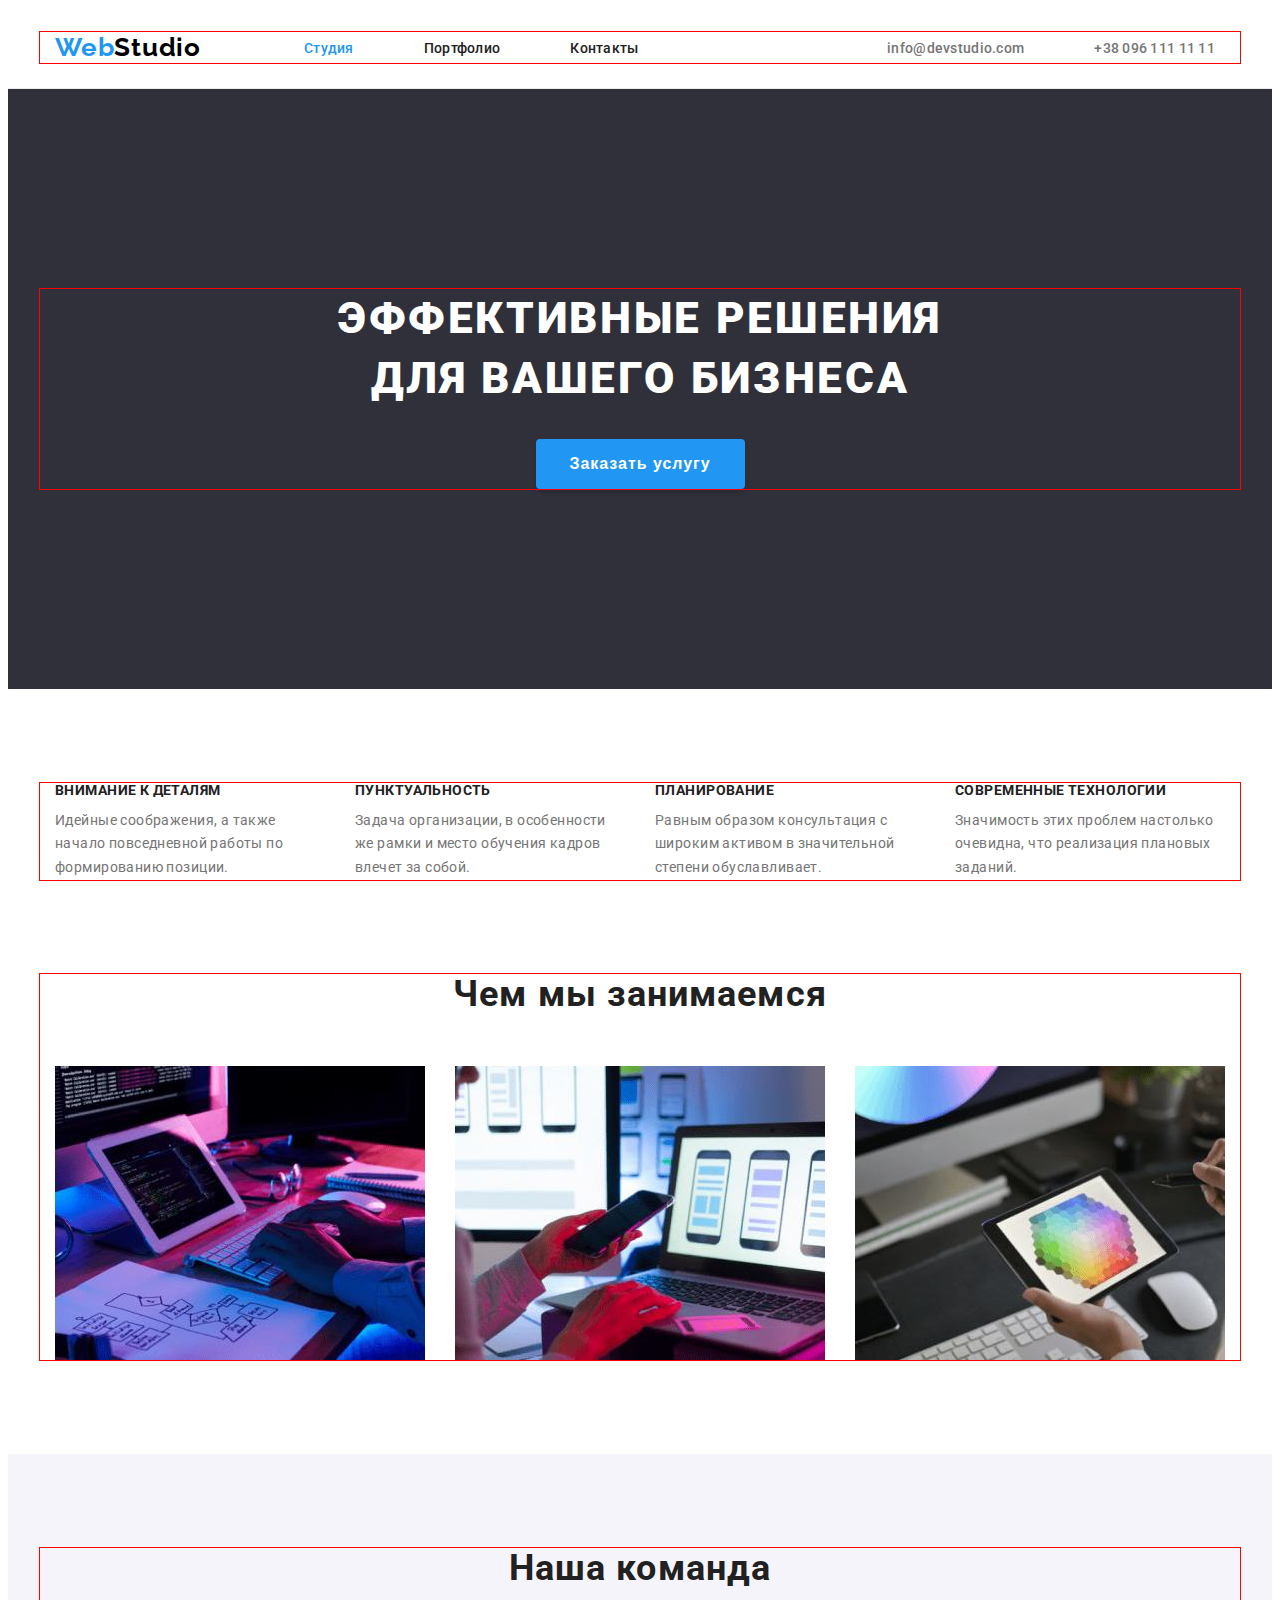
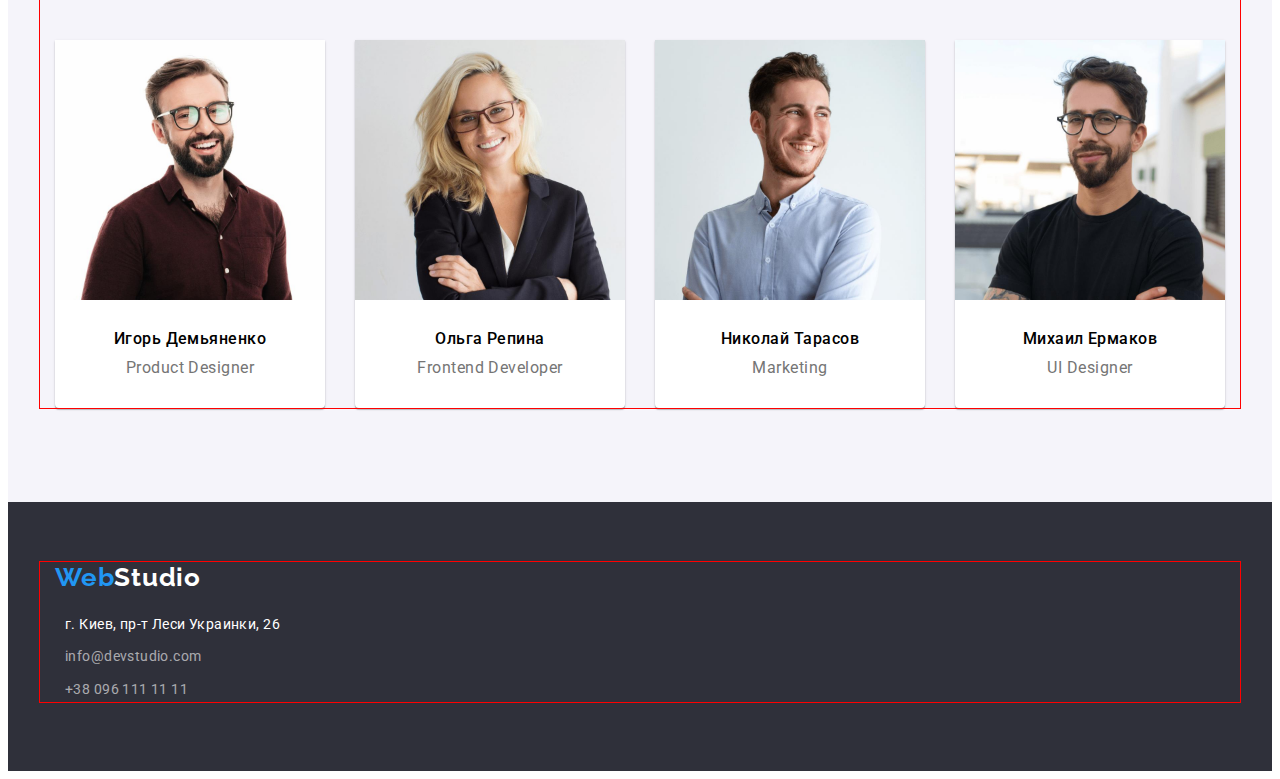
==== index.html @ afd95043 "new add" ====
<!DOCTYPE html>
<html lang="ru">
  <head>
    <meta charset="UTF-8" />
    <meta http-equiv="X-UA-Compatible" content="IE=edge" />
    <meta name="viewport" content="width=device-width, initial-scale=1.0" />
    <link rel="preconnect" href="https://fonts.googleapis.com" />
    <link rel="preconnect" href="https://fonts.gstatic.com" crossorigin />
    <link
      href="https://fonts.googleapis.com/css2?family=Raleway:wght@700&family=Roboto:wght@400;500;700;900&display=swap"
      rel="stylesheet"
    />
    <title>Web Studio</title>
    <link
      rel="stylesheet"
      href="https://cdnjs.cloudflare.com/ajax/libs/modern-normalize/1.1.0/modern-normalize.min.css"
      integrity="sha512-wpPYUAdjBVSE4KJnH1VR1HeZfpl1ub8YT/NKx4PuQ5NmX2tKuGu6U/JRp5y+Y8XG2tV+wKQpNHVUX03MfMFn9Q=="
      crossorigin="anonymous"
      referrerpolicy="no-referrer"
    />
    <link rel="stylesheet" href="./css/style.css" />
  </head>
  <!-- HEADER -->
  <body>
    <header class="header">
      <div class="conteiner">
        <nav class="header-nav">
          <a href="/" class="header-logo link"
            >Web<span class="colortext-logo">Studio</span></a
          >
          <ul class="header-list list">
            <li class="header-item">
              <a href="" class="header-link link current">Студия</a>
            </li>
            <li class="header-item">
              <a href="./portfolio.html" class="header-link link">Портфолио</a>
            </li>
            <li class="header-item">
              <a href="" class="header-link link">Контакты</a>
            </li>
          </ul>
        </nav>
        <ul class="header-second-list list">
          <li>
            <a href="mailto:info@devstudio.com" class="header-mail link"
              >info@devstudio.com</a
            >
          </li>
          <li>
            <a href="tel:+380961111111" class="header-tel link"
              >+38 096 111 11 11</a
            >
          </li>
        </ul>
      </div>
    </header>
    <!-- HERO  -->
    <main>
      <section class="hero">
        <div class="conteiner">
          <h1 class="hero-title">
            Эффективные решения <br />
            для вашего бизнеса
          </h1>
          <button type="button" class="hero-btn">Заказать услугу</button>
        </div>
      </section>
      <!-- SPECIALTY  -->
      <section class="specialty">
        <div class="conteiner">
          <h2 class="specialty-title visually-hidden">Особенности</h2>
          <ul class="specialty-list list">
            <li class="specialty-item">
              <h3 class="specialty-item-title">Внимание к деталям</h3>
              <p class="specialty-item-text">
                Идейные соображения, а также начало повседневной работы по
                формированию позиции.
              </p>
            </li>
            <li class="specialty-item">
              <h3 class="specialty-item-title">Пунктуальность</h3>
              <p class="specialty-item-text">
                Задача организации, в особенности же рамки и место обучения
                кадров влечет за собой.
              </p>
            </li>
            <li class="specialty-item">
              <h3 class="specialty-item-title">Планирование</h3>
              <p class="specialty-item-text">
                Равным образом консультация с широким активом в значительной
                степени обуславливает.
              </p>
            </li>
            <li class="specialty-item">
              <h3 class="specialty-item-title">Современные технологии</h3>
              <p class="specialty-item-text">
                Значимость этих проблем настолько очевидна, что реализация
                плановых заданий.
              </p>
            </li>
          </ul>
        </div>
      </section>
      <!-- ABOUT WORKS -->
      <section class="about">
        <div class="conteiner">
          <h2 class="about-titel">Чем мы занимаемся</h2>
          <ul class="about-list list">
            <li class="about-item">
              <img
                src="./img/devel-1.jpeg"
                alt="Разработка"
                width="370"
                height="294"
              />
            </li>
            <li class="about-item">
              <img
                src="./img/apps-2.jpeg"
                alt="Приложение"
                width="370"
                height="294"
              />
            </li>
            <li class="about-item">
              <img
                src="./img/web-3.jpeg"
                alt="Дизайн"
                width="370"
                height="294"
              />
            </li>
          </ul>
        </div>
      </section>
      <!-- OUR TEAM -->
      <section class="our-team">
        <div class="conteiner">
          <h2 class="our-team-title">Наша команда</h2>
          <ul class="our-team-list list">
            <li class="our-team-item">
              <img
                src="./img/demyanenko-1.jpeg"
                alt="Дизайнер"
                width="270"
                height="260"
              />
              <div class="container-team-item">
                <h3 class="our-team-item-title">Игорь Демьяненко</h3>
                <p class="our-team-item-text">Product Designer</p>
              </div>
            </li>
            <li class="our-team-item">
              <img
                src="./img/repina-2.jpeg"
                alt="Фронтенд-разработчик"
                width="270"
                height="260"
              />
              <div class="container-team-item">
                <h3 class="our-team-item-title">Ольга Репина</h3>
                <p class="our-team-item-text">Frontend Developer</p>
              </div>
            </li>
            <li class="our-team-item">
              <img
                src="./img/tarasov-3.jpeg"
                alt="Маркетолог"
                width="270"
                height="260"
              />
              <div class="container-team-item">
                <h3 class="our-team-item-title">Николай Тарасов</h3>
                <p class="our-team-item-text">Marketing</p>
              </div>
            </li>
            <li class="our-team-item">
              <img
                src="./img/ermakov-4.jpeg"
                alt="Дизайнер интерфейса"
                width="270"
                height="260"
              />
              <div class="container-team-item">
                <h3 class="our-team-item-title">Михаил Ермаков</h3>
                <p class="our-team-item-text">UI Designer</p>
              </div>
            </li>
          </ul>
        </div>
      </section>
    </main>
    <!-- FOOTER -->
    <footer class="footer">
      <div class="conteiner">
        <a href="/" class="footer-logo link"
          >Web<span class="colortext-footer">Studio</span></a
        >
        <address class="footer-address">
          <ul class="footer-list list">
            <li class="footer-item">
              <a href="/" class="footer-adress-link link"
                >г. Киев, пр-т Леси Украинки, 26</a
              >
            </li>
            <li class="footer-item">
              <a href="mailto:info@devstudio.com" class="footer-link link"
                >info@devstudio.com</a
              >
            </li>
            <li class="footer-item">
              <a href="tel:+380961111111" class="footer-link link"
                >+38 096 111 11 11</a
              >
            </li>
          </ul>
        </address>
      </div>
    </footer>
  </body>
</html>
---- css/style.css ----
:root {
  --main-text-color: #212121;
  --second-gray-text: #757575;
  --white-text-color: #ffffff;
  --accent-color: #2196f3;
  --typical-margin: 30px;
}

* {
  box-sizing: border-box;
}

h1,
h2,
h3,
h4,
h5,
h6,
p {
  margin: 0;
}

ul {
  margin: 0;
  padding-left: 0;
}

img {
  display: block;
  max-width: 100%;
  height: auto;
}

body {
  font-family: "roboto", sans-serif;
}

.list {
  list-style: none;
}

.link {
  text-decoration: none;
}

.visually-hidden {
  position: absolute;
  white-space: nowrap;
  width: 1px;
  height: 1px;
  overflow: hidden;
  border: 0;
  padding: 0;
  clip: rect(0 0 0 0);
  clip-path: inset(50%);
  margin: -1px;
}

/* HEADER */

.header-nav {
  display: flex;
  align-items: center;
}

.header-list {
  display: flex;
}

.header-second-list {
  display: flex;
  margin-left: auto;
}

.header {
  padding-top: 24px;
  padding-bottom: 25px;
  border-bottom: 1px solid #ececec;
}

.header .conteiner {
  display: flex;
  align-items: center;
}

.conteiner {
  width: 1200px;
  padding-left: 15px;
  padding-right: 15px;
  margin: 0 auto;
  outline: 1px solid red;
}

.header-link:hover,
.header-link:focus {
  color: var(--accent-color);
}

.header-link {
  padding: 10px;
}

.header-logo {
  font-family: "Raleway";
  font-style: normal;
  font-weight: 700;
  font-size: 26px;
  line-height: 1.19;
  letter-spacing: 0.03em;
  color: var(--accent-color);
  margin-right: 93px;
}

.colortext-logo {
  color: #000000;
}

.header-link {
  font-weight: 500;
  font-size: 14px;
  line-height: 1.14;
  letter-spacing: 0.02em;
  color: var(--main-text-color);
}

.header-item .header-link.current {
  color: var(--accent-color);
}

.header-item:not(:last-child) {
  margin-right: 50px;
}

.header-mail,
.header-tel {
  font-weight: 500;
  font-size: 14px;
  line-height: 1.14;
  letter-spacing: 0.02em;
  color: var(--second-gray-text);
}

.header-mail {
  margin-right: 50px;
}

.header-mail,
.header-tel {
  padding: 10px;
}

.header-mail:hover,
.header-mail:focus {
  color: var(--accent-color);
}

.header-tel:hover,
.header-tel:focus {
  color: var(--accent-color);
}

/* HERO */

.hero {
  background: #2f303a;
  padding-top: 200px;
  padding-bottom: 200px;
}

.hero-title {
  font-weight: 900;
  font-size: 44px;
  line-height: 1.36;
  text-align: center;
  letter-spacing: 0.06em;
  text-transform: uppercase;
  color: var(--white-text-color);
  margin-bottom: var(--typical-margin);
}

.hero-btn {
  font-weight: 700;
  font-size: 16px;
  line-height: 1.88;
  display: flex;
  align-items: center;
  text-align: center;
  letter-spacing: 0.06em;
  color: var(--white-text-color);
  background-color: var(--accent-color);
  cursor: pointer;
  padding: 10px 32px;
  min-width: 200px;
  height: 50px;
  margin: 0 auto;
  box-shadow: 0px 4px 4px rgba(0, 0, 0, 0.15);
  border-radius: 4px;
  border-color: transparent;
}

.hero-btn:hover,
.hero-btn:focus {
  background-color: #188ce8;
  text-shadow: 0px 4px 4px rgba(0, 0, 0, 0.15);
}

/* SPECIALTY */

.specialty {
  padding-top: 94px;
  padding-bottom: 94px;
}

.specialty-list {
  display: flex;
}

.specialty-item {
  max-width: 270px;
}

.specialty-item:not(:last-child) {
  margin-right: 30px;
}

.specialty-item-title {
  font-weight: 700;
  font-size: 14px;
  line-height: 1.14;
  letter-spacing: 0.03em;
  text-transform: uppercase;
  color: var(--main-text-color);
  margin-bottom: 10px;
}

.specialty-item-text {
  font-size: 14px;
  line-height: 1.71;
  letter-spacing: 0.03em;
  color: var(--second-gray-text);
}

/* ABOUT WORKS */

.about {
  padding-top: -94px;
  padding-bottom: 94px;
}

.about-list {
  display: flex;
}
.about-list :not(:last-child) {
  margin-right: 30px;
}

.about-titel {
  font-weight: 700;
  font-size: 36px;
  line-height: 1.16;
  text-align: center;
  letter-spacing: 0.03em;
  color: var(--main-text-color);
  margin-bottom: 50px;
}

/* OUR TEAM */

.our-team {
  background: #f5f4fa;
  padding-top: 94px;
  padding-bottom: 94px;
}

.our-team-title {
  font-weight: 700;
  font-size: 36px;
  line-height: 1.16;
  text-align: center;
  letter-spacing: 0.03em;
  color: var(--main-text-color);
  margin-bottom: 50px;
}

.our-team-item {
  background-color: var(--white-text-color);
  box-shadow: 0px 1px 3px rgba(0, 0, 0, 0.12), 0px 1px 1px rgba(0, 0, 0, 0.14),
    0px 2px 1px rgba(0, 0, 0, 0.2);
  border-radius: 0px 0px 4px 4px;
}

.our-team-item-title {
  font-weight: 500;
  font-size: 16px;
  line-height: 1.18;
  text-align: center;
  letter-spacing: 0.03em;
  margin-bottom: 10px;
}

.our-team-list {
  display: flex;
}

.our-team-item:not(:last-child) {
  margin-right: 30px;
}

.our-team-item-text {
  font-size: 16px;
  line-height: 1.18;
  text-align: center;
  letter-spacing: 0.03em;
  color: var(--second-gray-text);
}

.container-team-item {
  padding: var(--typical-margin);
}

/* FOOTER */

.footer {
  background-color: #2f303a;
  padding-top: 60px;
  padding-bottom: 60px;
}

.footer-logo {
  font-family: "Raleway";
  font-style: normal;
  font-weight: 700;
  font-size: 26px;
  line-height: 1.19;
  letter-spacing: 0.03em;
  color: var(--accent-color);
}

.footer-address {
  margin-top: 20px;
}

.colortext-footer {
  color: var(--white-text-color);
}

.footer-adress-link {
  font-style: normal;
  font-size: 14px;
  line-height: 1.71;
  letter-spacing: 0.03em;
  color: var(--white-text-color);
}

.footer-adress-link:hover,
.footer-adress-link:focus {
  color: var(--accent-color);
}

.footer-adress-link {
  padding: 10px;
}

.footer-item {
  margin-bottom: 9px;
}

.footer-link {
  font-style: normal;
  font-size: 14px;
  line-height: 1.71;
  letter-spacing: 0.03em;
  color: rgba(255, 255, 255, 0.6);
  padding: 10px;
}

.footer-link:hover,
.footer-link:focus {
  color: var(--accent-color);
}

/* PORTFOLIO NAVIGATION */

.portfolio-nav {
  padding-top: 94px;
  padding-bottom: 94px;
}

.portfolio-nav-list {
  margin-bottom: 50px;
  display: flex;
  justify-content: center;
}

.portfolio-nav-btn:not(:last-child) {
  margin-right: 8px;
}

.portfolio-nav-btn-item {
  font-weight: 500;
  font-size: 16px;
  line-height: 1.62x;
  text-align: center;
  letter-spacing: 0.03em;
  color: var(--main-text-color);
  cursor: pointer;
  padding: 6px 22px;
  background: #f5f4fa;
  border-radius: 4px;
  border-color: transparent;
}

.portfolio-nav-btn-item:hover,
.portfolio-nav-btn-item:focus {
  color: var(--white-text-color);
  background-color: var(--accent-color);
  box-shadow: 0px 3px 1px rgba(0, 0, 0, 0.1), 0px 1px 2px rgba(0, 0, 0, 0.08),
    0px 2px 2px rgba(0, 0, 0, 0.12);
}

/* PORTFOLIO PAGE */

.portfolio {
  display: flex;
  flex-wrap: wrap;
}

.portfolio-item {
  max-width: 370px;
  margin-right: 30px;
  margin-bottom: 30px;
  background: #ffffff;
}

.portfolio-item:nth-child(3n + 3) {
  margin-right: 0px;
}

.conteiner-portfolio {
  padding: 20px 24px;
  border: 1px solid #eeeeee;
}

.portfolio-title {
  font-weight: 700;
  font-size: 18px;
  line-height: 2;
  letter-spacing: 0.06em;
  color: var(--main-text-color);
  margin-bottom: 4px;
}

.portfolio-texst {
  font-size: 16px;
  line-height: 1.88;
  letter-spacing: 0.03em;
  color: var(--second-gray-text);
}
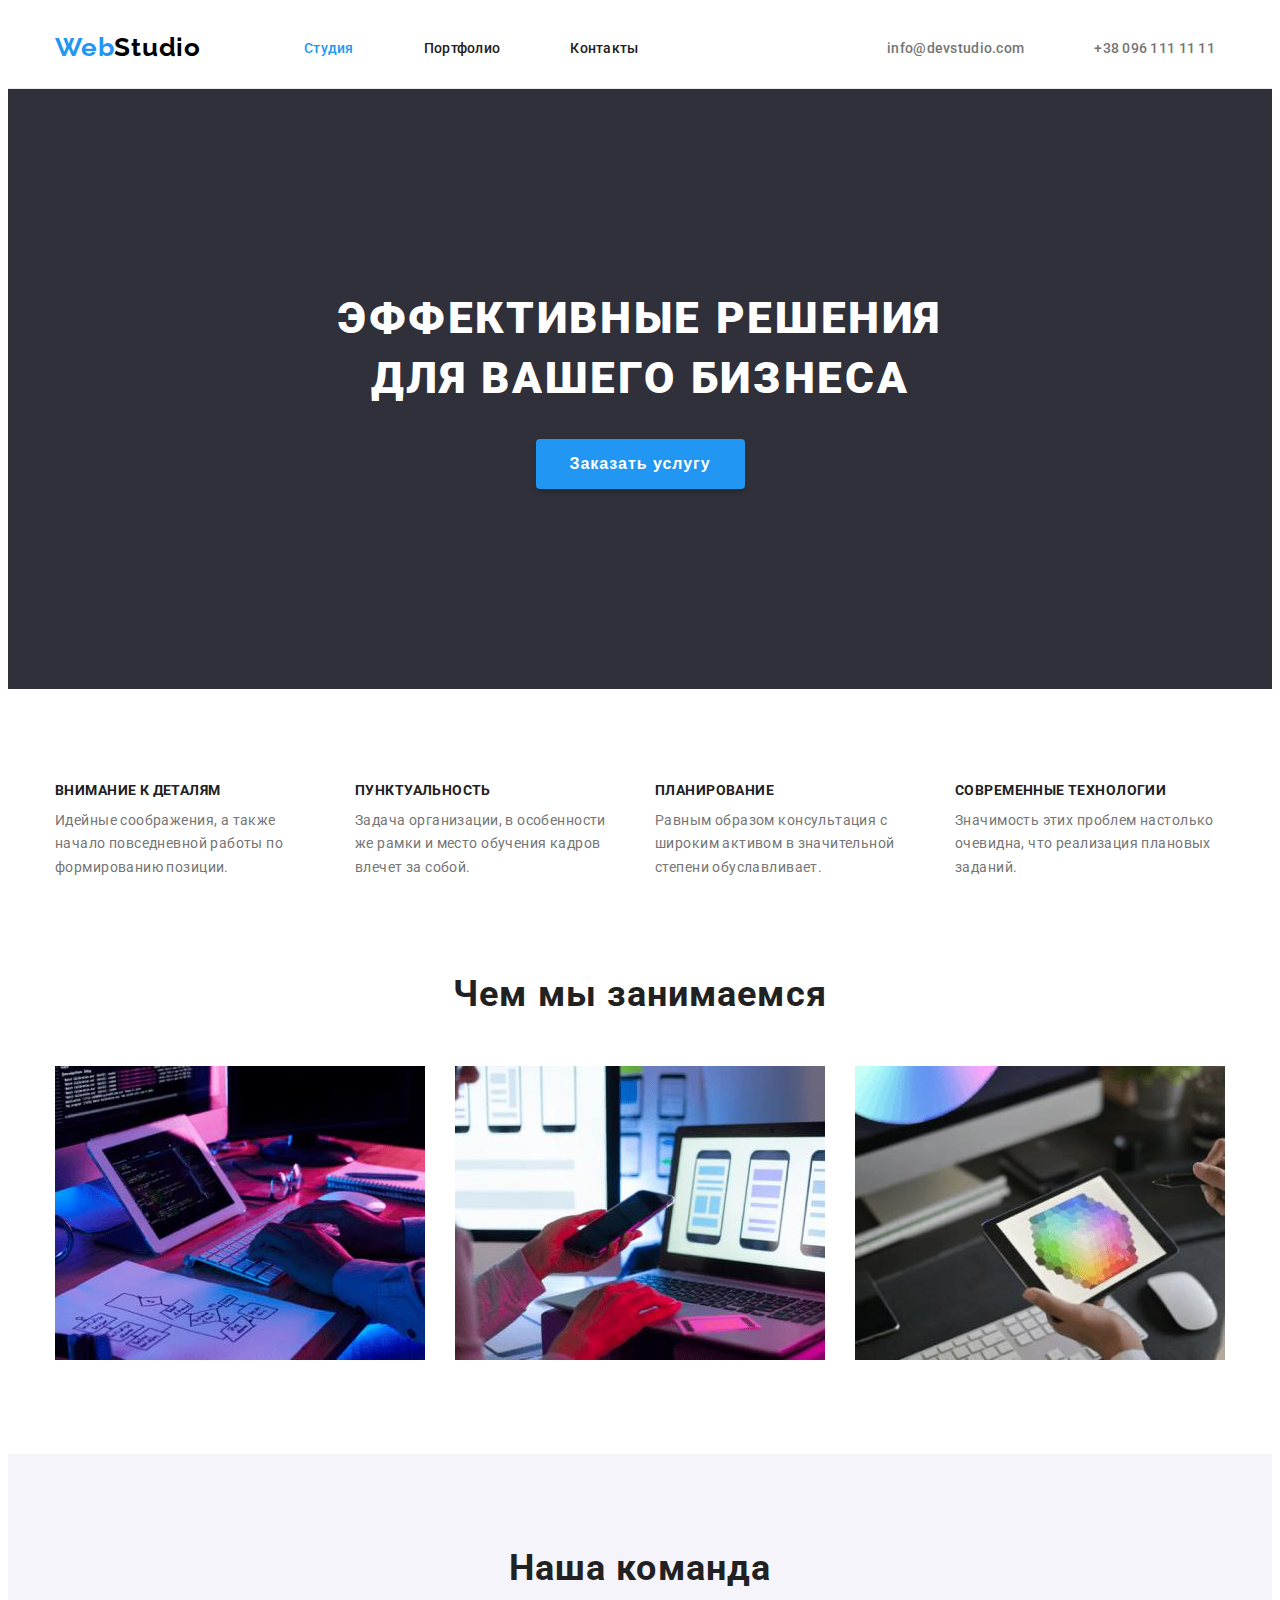
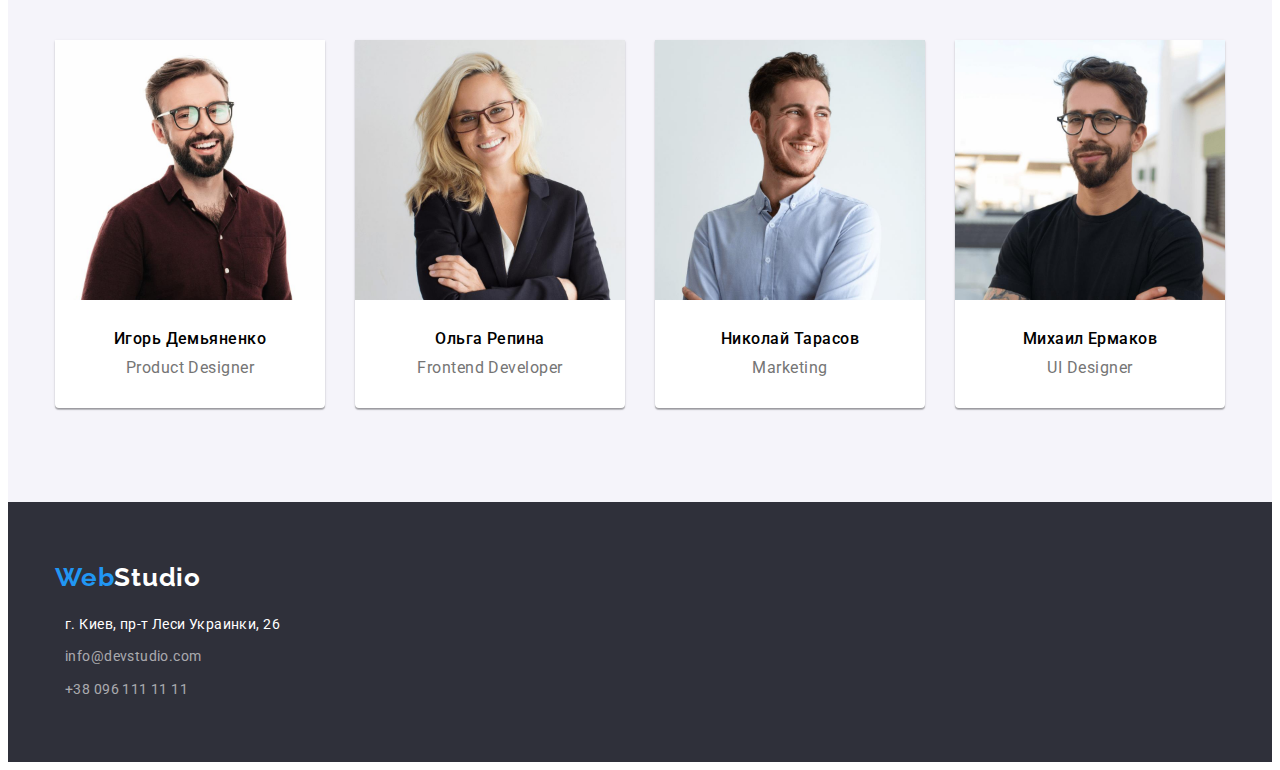
==== commit bed5d495: "new add" ====
--- a/index.html
+++ b/index.html
@@ -41,11 +41,11 @@
           </ul>
         </nav>
         <ul class="header-second-list list">
-          <li>
+          <li class="header-mail-tel">
             <a href="mailto:info@devstudio.com" class="header-mail link"
               >info@devstudio.com</a
             >
-          </li>
+          </li class="header-mail-tel">
           <li>
             <a href="tel:+380961111111" class="header-tel link"
               >+38 096 111 11 11</a
@@ -59,7 +59,7 @@
       <section class="hero">
         <div class="conteiner">
           <h1 class="hero-title">
-            Эффективные решения <br />
+            Эффективные решения 
             для вашего бизнеса
           </h1>
           <button type="button" class="hero-btn">Заказать услугу</button>
@@ -68,7 +68,7 @@
       <!-- SPECIALTY  -->
       <section class="specialty">
         <div class="conteiner">
-          <h2 class="specialty-title visually-hidden">Особенности</h2>
+          <h2 class="specialty-title visually-hidden" hidden>Особенности</h2>
           <ul class="specialty-list list">
             <li class="specialty-item">
               <h3 class="specialty-item-title">Внимание к деталям</h3>
@@ -193,9 +193,11 @@
     <!-- FOOTER -->
     <footer class="footer">
       <div class="conteiner">
+        <div class="footer-logo-margin">
         <a href="/" class="footer-logo link"
           >Web<span class="colortext-footer">Studio</span></a
         >
+      </div>
         <address class="footer-address">
           <ul class="footer-list list">
             <li class="footer-item">
--- a/css/style.css
+++ b/css/style.css
@@ -88,7 +88,6 @@
   padding-left: 15px;
   padding-right: 15px;
   margin: 0 auto;
-  outline: 1px solid red;
 }
 
 .header-link:hover,
@@ -140,7 +139,7 @@
   color: var(--second-gray-text);
 }
 
-.header-mail {
+.header-mail-tel {
   margin-right: 50px;
 }
 
@@ -175,6 +174,9 @@
   letter-spacing: 0.06em;
   text-transform: uppercase;
   color: var(--white-text-color);
+  margin-bottom: var(--typical-margin);
+  max-width: 700px;
+  margin: auto;
   margin-bottom: var(--typical-margin);
 }
 
@@ -336,8 +338,8 @@
   color: var(--accent-color);
 }
 
-.footer-address {
-  margin-top: 20px;
+.footer-logo-margin {
+  margin-bottom: 20px;
 }
 
 .colortext-footer {
@@ -361,7 +363,7 @@
   padding: 10px;
 }
 
-.footer-item {
+.footer-item:not(:last-child) {
   margin-bottom: 9px;
 }
 
@@ -436,9 +438,15 @@
   margin-right: 0px;
 }
 
+.portfolio-item:nth-last-child(-n + 3) {
+  margin-bottom: 0px;
+}
+
 .conteiner-portfolio {
   padding: 20px 24px;
-  border: 1px solid #eeeeee;
+  border-bottom: 1px solid #eeeeee;
+  border-left: 1px solid #eeeeee;
+  border-right: 1px solid #eeeeee;
 }
 
 .portfolio-title {
